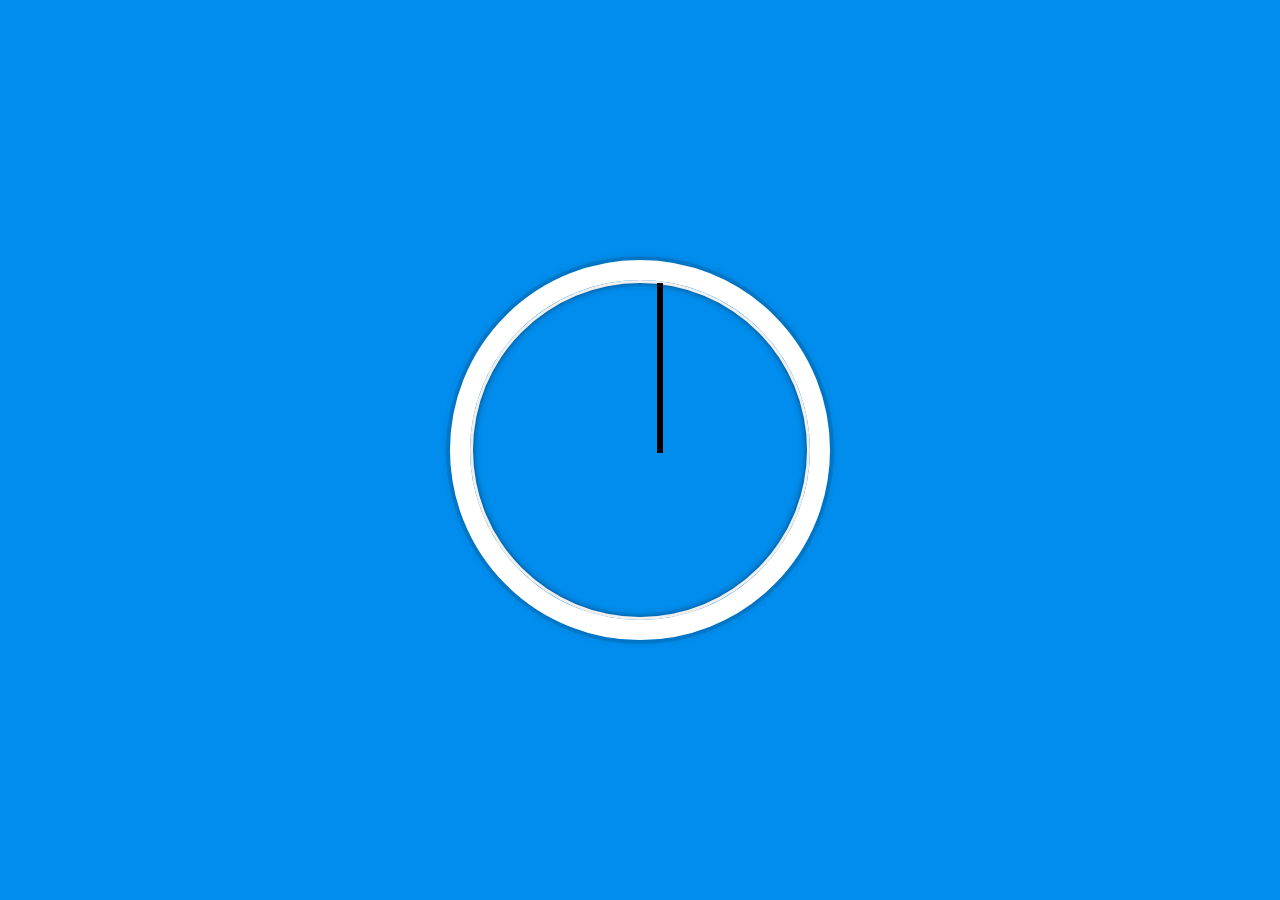
==== 02 - JS and CSS Clock/02.html @ d958f255 "02" ====
<!DOCTYPE html>
<html lang="eu">

<head>
    <meta charset="UTF-8">
    <title>JS + CSS Clock</title>
</head>

<body>
    <div class="clock">
        <div class="clock_face">
            <div class="hand hour_hand"></div>
            <div class="hand min_hand"></div>
            <div class="hand second_hand"></div>
        </div>
    </div>

    <style>
        html {
            background: #018DED url(http://unsplash.it/1500/1000?image=881&blur=50);
            background-size: cover;
            font-family: 'helvetica neue';
            text-align: center;
            font-size: 10px;
        }

        body {
            margin: 0;
            font-size: 2rem;
            display: flex;
            flex: 1;
            min-height: 100vh;
            align-items: center;
        }

        .clock {
            width: 30rem;
            height: 30rem;
            border: 20px solid white;
            border-radius: 50%;
            margin: 50px auto;
            position: relative;
            padding: 2rem;
            box-shadow:
                0 0 0 4px rgba(0, 0, 0, 0.1),
                inset 0 0 0 3px #EFEFEF,
                inset 0 0 10px black,
                0 0 10px rgba(0, 0, 0, 0.2);
        }

        .clock-face {
            position: relative;
            width: 100%;
            height: 100%;
            transform: translateY(-3px);
            /* account for the height of the clock hands */
        }

        .hand {
            width: 50%;
            height: 6px;
            background: black;
            position: absolute;
            top: 50%;
            transform-origin: 100%;
            transform: rotate(90deg);
        }

    </style>
    <script>

    </script>

</body>

</html>
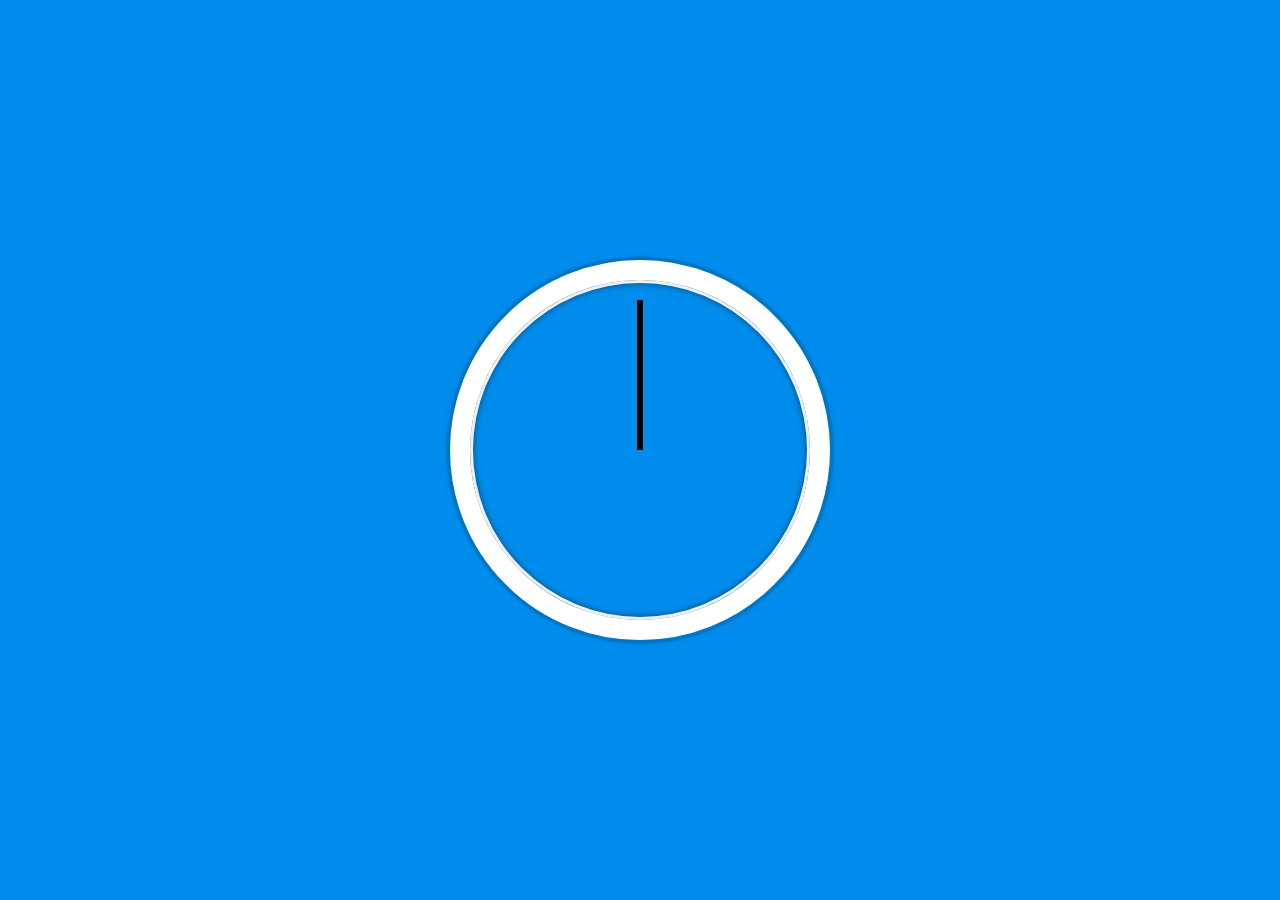
==== commit 83f90142: "02 - JHS version of transform problem" ====
--- a/02 - JS and CSS Clock/02.html
+++ b/02 - JS and CSS Clock/02.html
@@ -1,5 +1,5 @@
 <!DOCTYPE html>
-<html lang="eu">
+<html lang="en">
 
 <head>
     <meta charset="UTF-8">
@@ -48,7 +48,7 @@
                 0 0 10px rgba(0, 0, 0, 0.2);
         }
 
-        .clock-face {
+        .clock_face {
             position: relative;
             width: 100%;
             height: 100%;
@@ -64,10 +64,75 @@
             top: 50%;
             transform-origin: 100%;
             transform: rotate(90deg);
+            transition: all 0.05s;
+            transition-timing-function: cubic-bezier(0.1, 2.7, 0.58, 1);
         }
 
     </style>
     <script>
+        const secondHand = document.querySelector('.second_hand');
+        const minHand = document.querySelector('.min_hand');
+        const hourHand = document.querySelector('.hour_hand');
+
+        // When 360 deg -> 0 deg, the transition animation will break
+        // So this helper function will turn off the transition when it goes from 360 + offset to 0ffset degree
+        function fixTransition(elem, deg, offset) {
+            if (deg === offset) {
+                elem.style.transition = "none";
+            } else if (elem.style.transition) {
+                elem.style.transition = "";
+            }
+        }
+
+        function setDate() {
+            const now = new Date();
+            const hours = now.getHours();
+            const mins = now.getMinutes();
+            const seconds = now.getSeconds();
+
+            const offset = 90;
+
+            var hrDeg = (hours / 24) * 360 + offset;
+            var minDeg = (mins / 60) * 360 + offset;
+            var secDeg = (seconds / 60) * 360 + offset;
+
+            if (hrDeg == offset) {
+                hrDeg = hrDeg + 360;
+                hourHand.style.transform = `rotate(${hrDeg}deg)`;
+                hrDeg = hrDeg - 360;
+                fixTransition(hourHand, hrDeg, offset);
+                hourHand.style.transform = `rotate(${hrDeg}deg)`;
+            } else {
+                fixTransition(hourHand, hrDeg, offset);
+                hourHand.style.transform = `rotate(${hrDeg}deg)`;
+            }
+
+            if (minDeg == offset) {
+                minDeg = minDeg + 360;
+                minHand.style.transform = `rotate(${minDeg}deg)`;
+                minDeg = minDeg - 360;
+                fixTransition(minHand, minDeg, offset);
+                minHand.style.transform = `rotate(${minDeg}deg)`;
+            } else {
+                fixTransition(minHand, minDeg, offset);
+                minHand.style.transform = `rotate(${minDeg}deg)`;
+            }
+            
+            if (secDeg == offset) {
+                secDeg = secDeg + 360;
+                secondHand.style.transform = `rotate(${secDeg}deg)`;
+                secDeg = secDeg - 360;
+                fixTransition(secondHand, secDeg, offset);
+                secondHand.style.transform = `rotate(${secDeg}deg)`;
+            } else {
+                fixTransition(secondHand, secDeg, offset);
+                secondHand.style.transform = `rotate(${secDeg}deg)`;
+            }
+        }
+
+        setInterval(setDate, 1000);
+
+        //setDate();
 
     </script>
 
